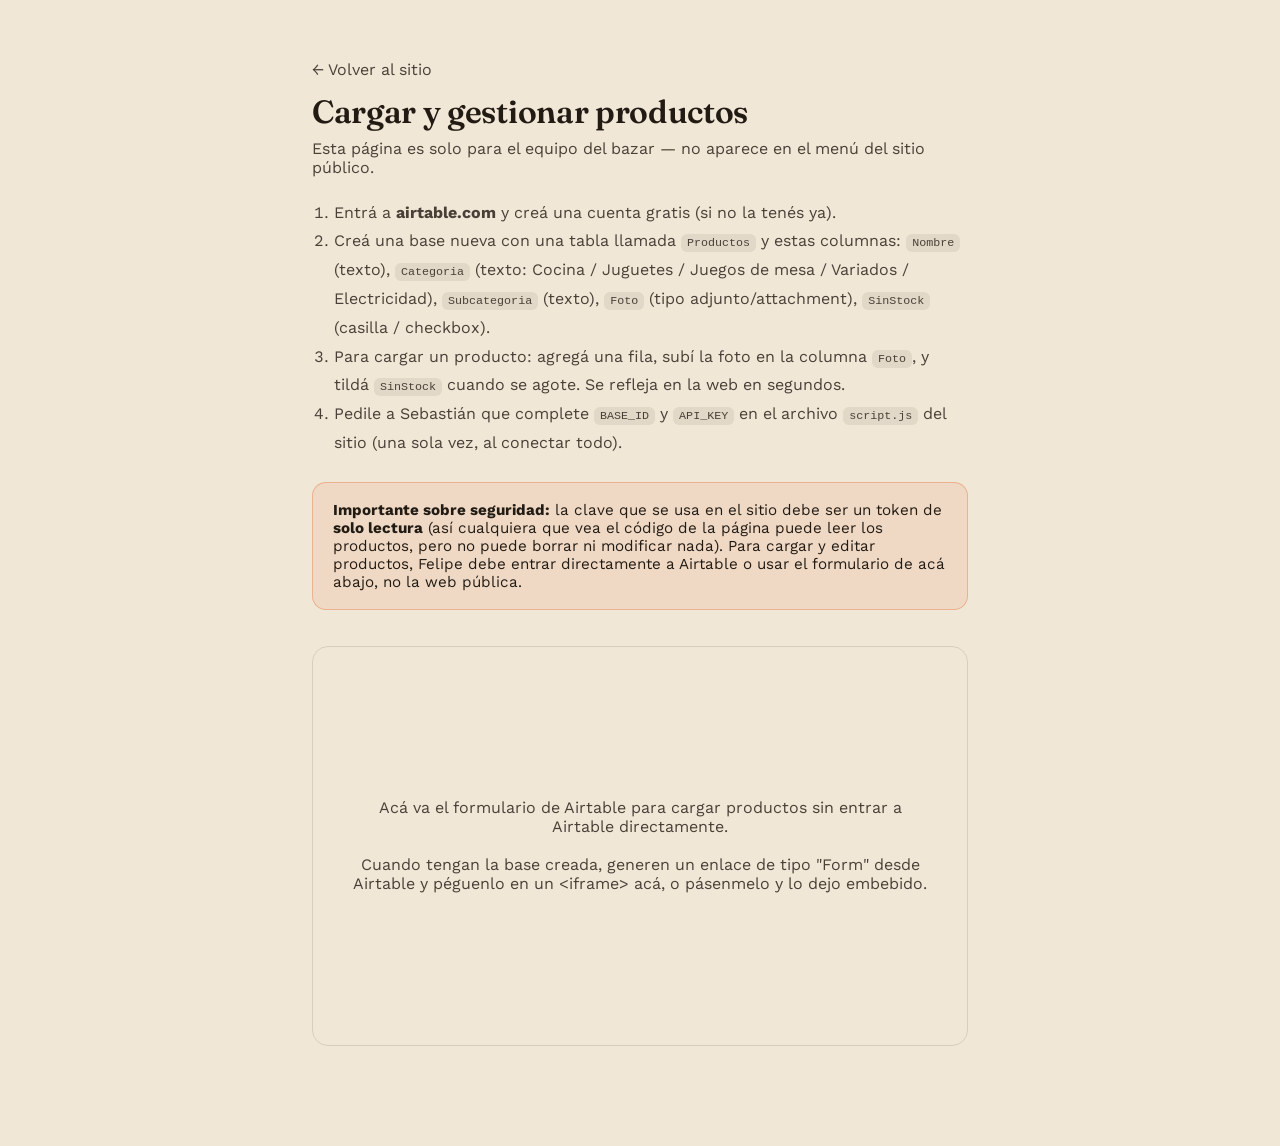
==== admin.html @ b214c43f "Add files via upload" ====
<!DOCTYPE html>
<html lang="es">
<head>
<meta charset="UTF-8">
<meta name="viewport" content="width=device-width, initial-scale=1.0">
<meta name="robots" content="noindex, nofollow">
<title>Cargar productos — Bazar Central</title>
<link rel="icon" type="image/svg+xml" href="logo-placeholder.svg">
<link rel="preconnect" href="https://fonts.googleapis.com">
<link href="https://fonts.googleapis.com/css2?family=Fraunces:ital,opsz,wght@0,9..144,400;0,9..144,600;0,9..144,700&family=Work+Sans:wght@400;500;600&display=swap" rel="stylesheet">
<link rel="stylesheet" href="styles.css">
<style>
  .admin-wrap{ max-width:720px; margin:0 auto; padding:60px 32px 100px; }
  .admin-wrap h1{ font-size:2rem; }
  .admin-wrap ol{ margin:22px 0; padding-left:22px; color:var(--ink-soft); line-height:1.8; }
  .admin-wrap code{ background:rgba(34,26,20,.07); padding:2px 6px; border-radius:6px; font-size:.9em; }
  .admin-note{ background:rgba(226,103,43,.1); border:1px solid rgba(226,103,43,.35); border-radius:14px; padding:18px 20px; margin:24px 0; font-size:.95rem; }
  .form-embed{ margin-top:36px; border-radius:16px; overflow:hidden; border:1px solid rgba(34,26,20,.12); min-height:400px; display:flex; align-items:center; justify-content:center; color:var(--ink-soft); text-align:center; padding:40px; }
</style>
</head>
<body>
<div class="admin-wrap">
  <a href="index.html" style="color:var(--ink-soft);">&larr; Volver al sitio</a>
  <h1 style="margin-top:16px;">Cargar y gestionar productos</h1>
  <p style="margin-top:10px; color:var(--ink-soft);">Esta página es solo para el equipo del bazar — no aparece en el menú del sitio público.</p>

  <ol>
    <li>Entrá a <strong>airtable.com</strong> y creá una cuenta gratis (si no la tenés ya).</li>
    <li>Creá una base nueva con una tabla llamada <code>Productos</code> y estas columnas:
      <code>Nombre</code> (texto), <code>Categoria</code> (texto: Cocina / Juguetes / Juegos de mesa / Variados / Electricidad),
      <code>Subcategoria</code> (texto), <code>Foto</code> (tipo adjunto/attachment),
      <code>SinStock</code> (casilla / checkbox).</li>
    <li>Para cargar un producto: agregá una fila, subí la foto en la columna <code>Foto</code>,
      y tildá <code>SinStock</code> cuando se agote. Se refleja en la web en segundos.</li>
    <li>Pedile a Sebastián que complete <code>BASE_ID</code> y <code>API_KEY</code> en el
      archivo <code>script.js</code> del sitio (una sola vez, al conectar todo).</li>
  </ol>

  <div class="admin-note">
    <strong>Importante sobre seguridad:</strong> la clave que se usa en el sitio debe ser un
    token de <strong>solo lectura</strong> (así cualquiera que vea el código de la página
    puede leer los productos, pero no puede borrar ni modificar nada). Para cargar y editar
    productos, Felipe debe entrar directamente a Airtable o usar el formulario de acá abajo,
    no la web pública.
  </div>

  <div class="form-embed">
    Acá va el formulario de Airtable para cargar productos sin entrar a Airtable directamente.<br><br>
    Cuando tengan la base creada, generen un enlace de tipo "Form" desde Airtable y péguenlo
    en un &lt;iframe&gt; acá, o pásenmelo y lo dejo embebido.
  </div>
</div>
</body>
</html>
---- styles.css ----
:root{
  --cream:#F1E7D6;
  --paper:#FAF5EA;
  --ink:#221B14;
  --ink-soft:#4A4038;
  --navy:#1B4A67;
  --navy-deep:#123244;
  --orange:#E2672B;
  --orange-deep:#B94E20;
  --blue:#1F5C86;
  --danger:#A6392B;
  --rust:#8A5A34;
  --sky:#2B7DA6;
  --whatsapp:#25D366;
  --celeste-claro:#BFE6F7;
  --radius:22px;
}
*{box-sizing:border-box; margin:0; padding:0;}
html{scroll-behavior:smooth;}
body{
  background:var(--cream);
  color:var(--ink);
  font-family:'Work Sans', sans-serif;
  overflow-x:hidden;
}
h1,h2,h3{
  font-family:'Fraunces', serif;
  font-weight:600;
  letter-spacing:-0.01em;
  line-height:1.05;
}
img{display:block; width:100%; height:100%; object-fit:cover;}
.wrap{max-width:1180px; margin:0 auto; padding:0 32px;}
a{color:inherit; text-decoration:none;}

@media (prefers-reduced-motion: reduce){
  *{animation-duration:0.001ms !important; transition-duration:0.001ms !important;}
}

/* ---------- NAV ---------- */
nav{
  position:sticky; top:0; z-index:50;
  background:rgba(241,231,214,0.88);
  backdrop-filter:blur(8px);
  border-bottom:1px solid rgba(34,26,20,0.08);
}
nav .wrap{display:flex; align-items:center; justify-content:space-between; height:76px;}
.logo{ display:flex; align-items:center; height:100%; }
.logo-mark{ height:42px; width:auto; display:block; }
.navlinks{display:flex; align-items:center; gap:8px; font-size:0.95rem; color:var(--ink-soft);}
.navitem{ position:relative; }
.navitem > a{ display:block; padding:10px 14px; border-radius:10px; transition:background .2s ease, color .2s ease; }
.navitem > a:hover, .navitem > a.active{ color:var(--ink); background:rgba(34,26,20,0.06); }
.navitem > a.active{ font-weight:600; }

.dropdown{
  position:absolute; top:calc(100% + 6px); left:0;
  min-width:220px;
  background:var(--paper);
  border-radius:14px;
  box-shadow:0 18px 36px rgba(34,26,20,0.18);
  padding:10px;
  opacity:0; pointer-events:none;
  transform:translateY(6px);
  transition:opacity .18s ease, transform .18s ease;
  z-index:60;
}
.navitem:hover .dropdown,
.navitem:focus-within .dropdown{
  opacity:1; pointer-events:auto; transform:translateY(0);
}
.dropdown a{
  display:block;
  padding:9px 12px;
  border-radius:8px;
  font-size:.9rem;
  color:var(--ink-soft);
}
.dropdown a:hover{ background:rgba(34,26,20,0.06); color:var(--ink); }
.dropdown-label{
  display:block;
  padding:10px 12px 4px;
  margin-top:4px;
  border-top:1px solid rgba(34,26,20,.1);
  font-size:.7rem;
  text-transform:uppercase;
  letter-spacing:.08em;
  color:var(--ink-soft);
  font-weight:600;
}
.dropdown a:first-child + .dropdown-label,
.dropdown-label:first-child{ border-top:none; margin-top:0; }

.nav-toggle{
  display:none;
  background:none; border:none; cursor:pointer;
  font-size:1.5rem; color:var(--ink); line-height:1;
  padding:6px 4px;
}

.chevron{ display:none; }

@media (max-width:720px){
  .nav-toggle{ display:block; }
  .navlinks{
    display:none;
    position:absolute; top:76px; left:0; right:0;
    background:var(--paper);
    flex-direction:column; align-items:stretch;
    gap:0;
    padding:10px 16px 18px;
    box-shadow:0 18px 30px rgba(34,26,20,.14);
  }
  .navlinks.open{ display:flex; }
  .navitem{ width:100%; }
  .navitem > a{ padding:14px 6px; border-radius:0; border-bottom:1px solid rgba(34,26,20,.08); }
  .dropdown{
    position:static; opacity:1; pointer-events:auto; transform:none;
    box-shadow:none; padding:0 0 8px 14px; display:none;
  }
  .navitem.mobile-open .dropdown{ display:block; }
  .chevron{
    display:inline-block; margin-left:6px; font-size:.75em;
    transition:transform .2s ease; transform-origin:center;
  }
  .navitem.mobile-open .chevron{ transform:rotate(180deg); }
}

/* ---------- BREADCRUMB ---------- */
.breadcrumb{
  padding:22px 0 0;
  font-size:.9rem;
  color:var(--ink-soft);
}
.breadcrumb a:hover{ color:var(--ink); border-bottom:1px solid currentColor; }
.breadcrumb .sep{ margin:0 8px; opacity:.5; }
.breadcrumb .current{ color:var(--ink); font-weight:600; }

/* ---------- HERO (home) ---------- */
.hero{
  position:relative;
  padding:96px 0 70px;
  overflow:hidden;
}
.hero .wrap{
  display:grid;
  grid-template-columns:1.1fr 0.9fr;
  gap:48px;
  align-items:center;
}
.hero h1{
  font-size:clamp(2.4rem, 4.6vw, 3.6rem);
  max-width:11ch;
}
.hero p{
  margin-top:22px;
  font-size:1.12rem;
  color:var(--ink-soft);
  max-width:46ch;
  line-height:1.6;
}
.cta{
  display:inline-block;
  margin-top:34px;
  background:var(--ink);
  color:var(--paper);
  padding:15px 30px;
  border-radius:999px;
  font-size:0.98rem;
  font-weight:500;
  transition:transform .25s ease, background .25s ease;
}
.cta:hover{ background:var(--orange); transform:translateY(-2px); }

.hero-collage{
  position:relative;
  height:460px;
}
.hero-collage .tile{
  position:absolute;
  border-radius:18px;
  overflow:hidden;
  box-shadow:0 18px 36px rgba(34,26,20,0.18);
  opacity:0;
  transform:translateY(28px) scale(.94) rotate(var(--r,0deg));
  animation:settle .8s cubic-bezier(.22,1,.36,1) forwards;
}
@keyframes settle{
  to{ opacity:1; transform:translateY(0) scale(1) rotate(var(--r,0deg)); }
}
.t1{ width:52%; height:56%; top:0; left:6%; --r:-4deg; animation-delay:.05s; z-index:3;}
.t2{ width:42%; height:40%; top:6%; right:0; --r:5deg; animation-delay:.25s; z-index:2;}
.t3{ width:46%; height:42%; bottom:0; left:0; --r:3deg; animation-delay:.45s; z-index:2;}
.t4{ width:38%; height:36%; bottom:4%; right:4%; --r:-6deg; animation-delay:.65s; z-index:4;}

/* ---------- SECTION HEAD ---------- */
.section-head{
  max-width:52ch;
  margin:0 auto 44px;
  text-align:center;
}
.section-head h2{
  font-size:clamp(1.8rem, 3vw, 2.4rem);
}
.section-head p{
  margin-top:14px;
  color:var(--ink-soft);
  font-size:1.05rem;
}

/* ---------- BENTO GRID (home) ---------- */
.bento-section{ padding:90px 0 40px; }
.bento{
  display:grid;
  grid-template-columns:repeat(6, 1fr);
  grid-auto-rows:150px;
  gap:18px;
}
.bento-card{
  position:relative;
  grid-column:span 3;
  grid-row:span 2;
  border-radius:var(--radius);
  overflow:hidden;
  cursor:pointer;
  opacity:0;
  transform:translateY(40px) rotate(var(--rr, 0deg));
  transition:transform .5s cubic-bezier(.22,1,.36,1), box-shadow .35s ease;
}
.bento-card.in-view{
  animation:place .7s cubic-bezier(.22,1,.36,1) forwards;
}
@keyframes place{
  to{ opacity:1; transform:translateY(0) rotate(0deg); }
}
.bento-card:hover{ transform:scale(1.015) rotate(0deg) !important; box-shadow:0 22px 40px rgba(34,26,20,.22); }
.bento-card:nth-child(1){ grid-column:span 3; grid-row:span 3; --rr:-2deg; }
.bento-card:nth-child(2){ grid-column:span 3; grid-row:span 2; --rr:2deg; }
.bento-card:nth-child(3){ grid-column:span 3; grid-row:span 2; --rr:-1.5deg; }
.bento-card:nth-child(4){ grid-column:span 2; grid-row:span 2; --rr:1.5deg; }
.bento-card:nth-child(5){ grid-column:span 2; grid-row:span 2; --rr:-1deg; }
.bento-card img{ transition:transform .6s ease; }
.bento-card:hover img{ transform:scale(1.08); }
.bento-card .overlay{
  position:absolute; inset:0;
  background:linear-gradient(to top, rgba(0,0,0,.62) 0%, rgba(0,0,0,0) 55%);
}
.bento-card .tag{
  position:absolute; top:16px; left:16px;
  font-size:.78rem; font-weight:600; letter-spacing:.02em;
  padding:6px 13px; border-radius:999px;
  color:var(--paper);
}
.bento-card .label{
  position:absolute; bottom:16px; left:18px; right:18px;
  color:var(--paper);
}
.bento-card .label h3{ font-size:1.3rem; }
.bento-card .label p{ font-size:.85rem; opacity:.85; margin-top:3px; font-family:'Work Sans',sans-serif; font-weight:400;}

/* category accent colors */
.c-cocina .tag{ background:var(--orange); }
.c-juguetes .tag{ background:var(--blue); }
.c-juegos .tag{ background:var(--orange-deep); }
.c-variados .tag{ background:var(--rust); }
.c-electricidad .tag{ background:var(--sky); }

@media (max-width:820px){
  .bento{ grid-template-columns:repeat(2,1fr); grid-auto-rows:190px; }
  .bento-card, .bento-card:nth-child(1), .bento-card:nth-child(2), .bento-card:nth-child(3), .bento-card:nth-child(4), .bento-card:nth-child(5){
    grid-column:span 2; grid-row:span 2;
  }
  .hero .wrap{ grid-template-columns:1fr; }
  .hero-collage{ height:340px; margin-top:20px; }
}

/* ---------- CATEGORY HERO (páginas internas) ---------- */
.category-hero{
  position:relative;
  padding:64px 0 56px;
  overflow:hidden;
  color:var(--paper);
}
.category-hero::before{
  content:'';
  position:absolute; inset:0;
  background:var(--accent, var(--navy));
  opacity:1;
  z-index:0;
}
.category-hero::after{
  content:'';
  position:absolute; inset:0;
  background:linear-gradient(120deg, rgba(0,0,0,.28), rgba(0,0,0,0) 60%);
  z-index:1;
}
.category-hero .wrap{
  position:relative; z-index:2;
  display:grid;
  grid-template-columns:1.15fr 0.85fr;
  gap:44px;
  align-items:center;
}
.category-hero .kicker{
  font-size:.92rem; font-weight:600; opacity:.85;
}
.category-hero h1{
  margin-top:8px;
  font-size:clamp(2.1rem, 4vw, 3rem);
  max-width:13ch;
  color:var(--paper);
}
.category-hero p{
  margin-top:16px;
  font-size:1.05rem;
  line-height:1.6;
  max-width:44ch;
  opacity:.9;
}
.category-hero-photo{
  border-radius:20px;
  overflow:hidden;
  aspect-ratio:4/3;
  box-shadow:0 24px 48px rgba(0,0,0,.25);
}
@media (max-width:820px){
  .category-hero .wrap{ grid-template-columns:1fr; }
}

/* ---------- SUBCATEGORY STICKY BAR ---------- */
.subcat-bar{
  position:sticky; top:76px; z-index:40;
  background:rgba(241,231,214,0.94);
  backdrop-filter:blur(8px);
  border-bottom:1px solid rgba(34,26,20,0.08);
  overflow-x:auto;
  scrollbar-width:none;
}
.subcat-bar::-webkit-scrollbar{ display:none; }
.subcat-bar .wrap{
  display:flex;
  gap:10px;
  padding-top:14px; padding-bottom:14px;
  width:max-content;
  min-width:100%;
}
.subcat-chip{
  flex:0 0 auto;
  padding:9px 18px;
  border-radius:999px;
  font-size:.9rem;
  font-weight:500;
  color:var(--ink-soft);
  border:1.5px solid rgba(34,26,20,0.14);
  transition:background .2s ease, color .2s ease, border-color .2s ease;
  white-space:nowrap;
}
.subcat-chip:hover{
  border-color:var(--accent, var(--ink));
  color:var(--ink);
}
.subcat-chip.active{
  background:var(--accent, var(--ink));
  border-color:transparent;
  color:var(--paper);
}

/* ---------- SUBCATEGORY GRID (catálogo ordenado, estilo Stripe) ---------- */
.subcat-section{ padding:72px 0 36px; }
.subcat-grid{
  display:grid;
  grid-template-columns:repeat(3, 1fr);
  gap:24px;
}
.subcat-card{
  display:block;
  text-decoration:none;
  color:inherit;
  cursor:pointer;
  border-radius:18px;
  overflow:hidden;
  background:var(--paper);
  box-shadow:0 1px 0 rgba(34,26,20,.06);
  border:1px solid rgba(34,26,20,.08);
  opacity:0;
  transform:translateY(24px);
  transition:transform .35s ease, box-shadow .35s ease;
}
.subcat-card.in-view{
  animation:rise .6s cubic-bezier(.22,1,.36,1) forwards;
}
@keyframes rise{ to{ opacity:1; transform:translateY(0); } }
.subcat-card:hover{ transform:translateY(-4px); box-shadow:0 18px 32px rgba(34,26,20,.14); }
.subcat-card .photo{ aspect-ratio:5/4; }
.subcat-card .photo img{ transition:transform .5s ease; }
.subcat-card:hover .photo img{ transform:scale(1.06); }
.subcat-card .body{ padding:18px 20px 22px; }
.subcat-card .body h3{ font-size:1.15rem; }
.subcat-card .body p{ margin-top:6px; color:var(--ink-soft); font-size:.9rem; line-height:1.5; }

@media (max-width:900px){
  .subcat-grid{ grid-template-columns:repeat(2,1fr); }
}
@media (max-width:560px){
  .subcat-grid{ grid-template-columns:1fr; }
}

/* ---------- PRODUCT GRID (productos cargados desde Airtable) ---------- */
.product-section{ padding:20px 0 70px; }
.product-section .section-head{ text-align:left; margin-bottom:28px; max-width:none; }
.product-grid{
  display:grid;
  grid-template-columns:repeat(4, 1fr);
  gap:20px;
}
.product-card{
  position:relative;
  border-radius:16px;
  overflow:hidden;
  background:var(--paper);
  border:1px solid rgba(34,26,20,.08);
}
.product-card .photo{ aspect-ratio:1/1; background:rgba(34,26,20,.05); }
.product-card .body{ padding:12px 14px 16px; }
.product-card h4{ font-family:'Work Sans',sans-serif; font-weight:600; font-size:.95rem; }
.product-card .subtag{ margin-top:4px; font-size:.78rem; color:var(--ink-soft); }
.product-card.out-of-stock .photo{ opacity:.45; }
.product-card .ribbon{
  position:absolute; top:12px; left:-32px;
  background:var(--danger); color:var(--paper);
  font-size:.72rem; font-weight:600;
  padding:5px 40px;
  transform:rotate(-38deg);
  box-shadow:0 2px 6px rgba(0,0,0,.2);
}
.product-empty{
  padding:36px; text-align:center; color:var(--ink-soft);
  border:1.5px dashed rgba(34,26,20,.18); border-radius:16px;
  font-size:.95rem; grid-column:1/-1;
}
.product-empty a{ text-decoration:underline; color:var(--ink); }
@media (max-width:900px){ .product-grid{ grid-template-columns:repeat(2,1fr); } }
@media (max-width:560px){ .product-grid{ grid-template-columns:1fr 1fr; } }

/* ---------- FILTROS DE PRODUCTOS ---------- */
.filter-bar{
  display:flex; flex-wrap:wrap; gap:10px;
  margin-bottom:26px;
}
.filter-bar .subcat-chip{
  cursor:pointer; background:none;
  font-family:'Work Sans', sans-serif;
}
.filter-bar .subcat-chip.active{
  background:var(--celeste-claro);
  border-color:transparent;
  color:var(--ink);
}
.product-card{
  transition:opacity .25s ease, transform .25s ease;
}
.product-card[hidden]{ display:none; }
.filter-empty{
  padding:36px; text-align:center; color:var(--ink-soft);
  border:1.5px dashed rgba(34,26,20,.18); border-radius:16px;
  font-size:.95rem; grid-column:1/-1;
}

/* ---------- WHATSAPP FLOTANTE ---------- */
.whatsapp-float{
  position:fixed; right:22px; bottom:22px; z-index:80;
  display:flex; align-items:center; gap:9px;
  background:var(--whatsapp); color:#fff;
  padding:14px 20px 14px 16px;
  border-radius:999px;
  font-size:.92rem; font-weight:600;
  box-shadow:0 10px 26px rgba(34,26,20,.28);
  transition:transform .2s ease, box-shadow .2s ease;
}
.whatsapp-float:hover{ transform:translateY(-3px); box-shadow:0 14px 32px rgba(34,26,20,.32); }
.whatsapp-float svg{ width:22px; height:22px; flex:none; }
@media (max-width:560px){
  .whatsapp-float span{ display:none; }
  .whatsapp-float{ padding:14px; }
}

/* ---------- CTA de WhatsApp junto a los productos ---------- */
.product-cta{
  margin-top:30px;
  display:flex; align-items:center; justify-content:space-between; gap:20px;
  background:var(--paper);
  border:1.5px dashed rgba(34,26,20,.18);
  border-radius:18px;
  padding:22px 26px;
  flex-wrap:wrap;
}
.product-cta p{ color:var(--ink-soft); max-width:44ch; }
.product-cta .cta{ margin-top:0; white-space:nowrap; }

/* ---------- EDITORIAL CATEGORY SECTIONS (home) ---------- */
.editorial{ padding:60px 0; }
.editorial .wrap{
  display:grid;
  grid-template-columns:1fr 1fr;
  gap:60px;
  align-items:center;
}
.editorial.reverse .wrap{ direction:rtl; }
.editorial.reverse .wrap > *{ direction:ltr; }

.ed-text .kicker{
  font-size:.85rem; font-weight:600; color:var(--ink-soft);
}
.ed-text h2{
  font-size:clamp(1.8rem,3vw,2.5rem);
  margin-top:10px;
}
.ed-text p{
  margin-top:16px;
  color:var(--ink-soft);
  font-size:1.05rem;
  line-height:1.65;
  max-width:42ch;
}
.ed-link{
  display:inline-block;
  margin-top:22px;
  font-weight:600;
  border-bottom:2px solid currentColor;
  padding-bottom:2px;
}

.ed-photos{
  display:grid;
  grid-template-columns:1fr 1fr;
  gap:16px;
}
.ed-photos .big{ grid-column:span 2; aspect-ratio:16/10; border-radius:18px; overflow:hidden; }
.ed-photos .small{ aspect-ratio:1/1; border-radius:16px; overflow:hidden; }

.ed-photos .big, .ed-photos .small{
  clip-path:inset(0 0 100% 0);
  transition:clip-path 1s cubic-bezier(.65,0,.15,1);
}
.ed-photos.in-view .big{ clip-path:inset(0 0 0% 0); }
.ed-photos.in-view .small:nth-child(2){ clip-path:inset(0 0 0% 0); transition-delay:.15s; }
.ed-photos.in-view .small:nth-child(3){ clip-path:inset(0 0 0% 0); transition-delay:.3s; }

@media (max-width:820px){
  .editorial .wrap, .editorial.reverse .wrap{ grid-template-columns:1fr; direction:ltr; }
  .editorial .ed-photos{ order:2; }
}

/* ---------- VALUE STRIP ---------- */
.value-strip{
  background:var(--navy);
  color:var(--paper);
  padding:56px 0;
  margin-top:40px;
}
.value-strip .wrap{
  display:grid;
  grid-template-columns:repeat(4,1fr);
  gap:28px;
}
.value-item h3{ font-size:1.15rem; font-family:'Fraunces',serif; font-weight:600; }
.value-item p{ margin-top:8px; color:rgba(250,245,234,0.7); font-size:.92rem; line-height:1.5; }
@media (max-width:820px){ .value-strip .wrap{ grid-template-columns:1fr 1fr; } }

/* ---------- FOOTER ---------- */
footer{
  background:var(--navy-deep);
  color:rgba(250,245,234,0.7);
  padding:56px 0 28px;
  font-size:.9rem;
}
.footer-grid{
  display:grid;
  grid-template-columns:1.1fr 0.9fr 1fr;
  gap:40px;
  padding-bottom:36px;
}
.footer-col h4{
  font-family:'Fraunces',serif; font-weight:600; color:var(--paper);
  font-size:1.05rem; margin-bottom:14px;
}
.footer-col p{ line-height:1.6; color:rgba(250,245,234,0.65); }
.footer-contact a{ display:block; margin-bottom:8px; color:rgba(250,245,234,0.8); }
.footer-contact a:hover{ color:var(--paper); }
.social-row{ display:flex; gap:12px; margin-top:14px; }
.social-row a{
  width:38px; height:38px; border-radius:50%;
  border:1.5px solid rgba(250,245,234,0.3);
  display:flex; align-items:center; justify-content:center;
  font-size:.85rem; color:var(--paper);
  transition:background .2s ease, border-color .2s ease;
}
.social-row a:hover{ background:var(--orange); border-color:var(--orange); }
.footer-map{ border-radius:14px; overflow:hidden; height:190px; border:1px solid rgba(250,245,234,.15); }
.footer-map iframe{ width:100%; height:100%; border:0; display:block; }
.footer-bottom{
  padding-top:22px; border-top:1px solid rgba(250,245,234,0.12);
  text-align:center; font-size:.82rem; color:rgba(250,245,234,0.5);
}
@media (max-width:820px){ .footer-grid{ grid-template-columns:1fr; gap:30px; } }
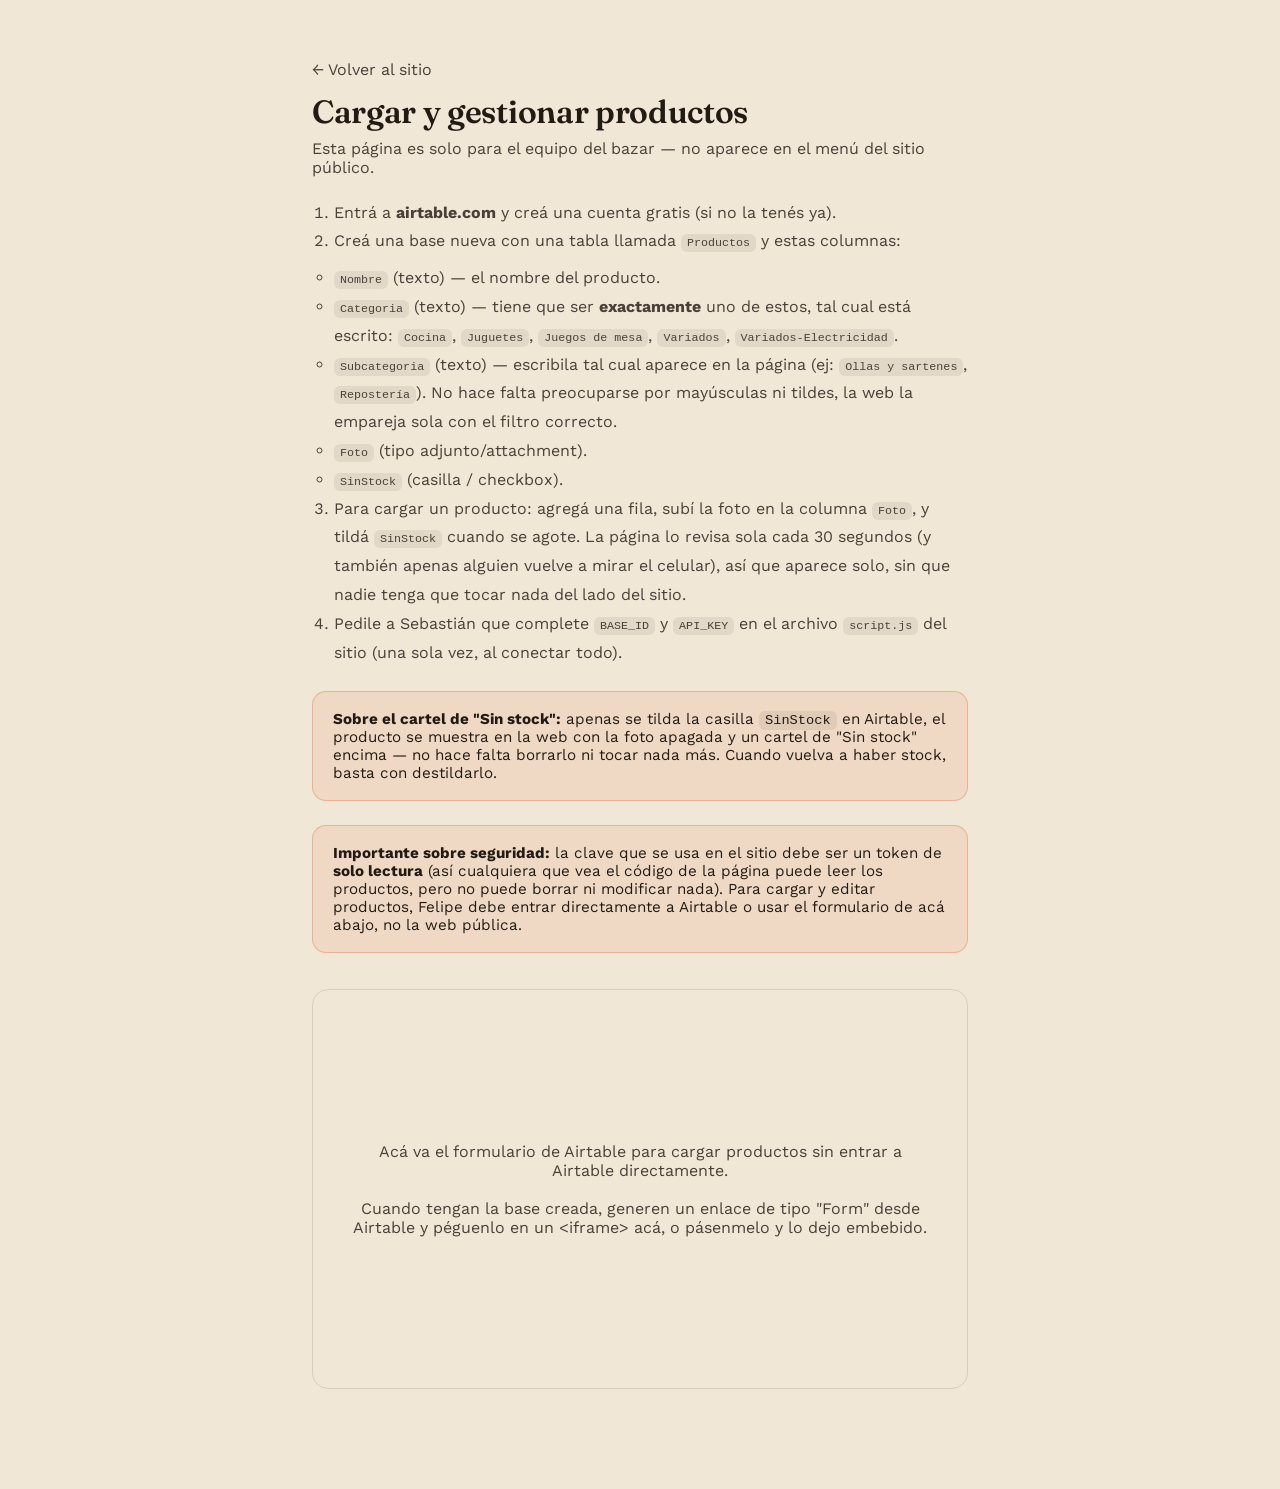
==== commit 9ffe4460: "Add files via upload" ====
--- a/admin.html
+++ b/admin.html
@@ -27,14 +27,32 @@
   <ol>
     <li>Entrá a <strong>airtable.com</strong> y creá una cuenta gratis (si no la tenés ya).</li>
     <li>Creá una base nueva con una tabla llamada <code>Productos</code> y estas columnas:
-      <code>Nombre</code> (texto), <code>Categoria</code> (texto: Cocina / Juguetes / Juegos de mesa / Variados / Electricidad),
-      <code>Subcategoria</code> (texto), <code>Foto</code> (tipo adjunto/attachment),
-      <code>SinStock</code> (casilla / checkbox).</li>
+      <ul style="margin-top:8px; line-height:1.8;">
+        <li><code>Nombre</code> (texto) — el nombre del producto.</li>
+        <li><code>Categoria</code> (texto) — tiene que ser <strong>exactamente</strong> uno de estos,
+          tal cual está escrito: <code>Cocina</code>, <code>Juguetes</code>, <code>Juegos de mesa</code>,
+          <code>Variados</code>, <code>Variados-Electricidad</code>.</li>
+        <li><code>Subcategoria</code> (texto) — escribila tal cual aparece en la página
+          (ej: <code>Ollas y sartenes</code>, <code>Repostería</code>). No hace falta preocuparse
+          por mayúsculas ni tildes, la web la empareja sola con el filtro correcto.</li>
+        <li><code>Foto</code> (tipo adjunto/attachment).</li>
+        <li><code>SinStock</code> (casilla / checkbox).</li>
+      </ul>
+    </li>
     <li>Para cargar un producto: agregá una fila, subí la foto en la columna <code>Foto</code>,
-      y tildá <code>SinStock</code> cuando se agote. Se refleja en la web en segundos.</li>
+      y tildá <code>SinStock</code> cuando se agote. La página lo revisa sola cada 30 segundos
+      (y también apenas alguien vuelve a mirar el celular), así que aparece solo, sin que nadie
+      tenga que tocar nada del lado del sitio.</li>
     <li>Pedile a Sebastián que complete <code>BASE_ID</code> y <code>API_KEY</code> en el
       archivo <code>script.js</code> del sitio (una sola vez, al conectar todo).</li>
   </ol>
+
+  <div class="admin-note">
+    <strong>Sobre el cartel de "Sin stock":</strong> apenas se tilda la casilla <code>SinStock</code>
+    en Airtable, el producto se muestra en la web con la foto apagada y un cartel de
+    "Sin stock" encima — no hace falta borrarlo ni tocar nada más. Cuando vuelva a haber
+    stock, basta con destildarlo.
+  </div>
 
   <div class="admin-note">
     <strong>Importante sobre seguridad:</strong> la clave que se usa en el sitio debe ser un
